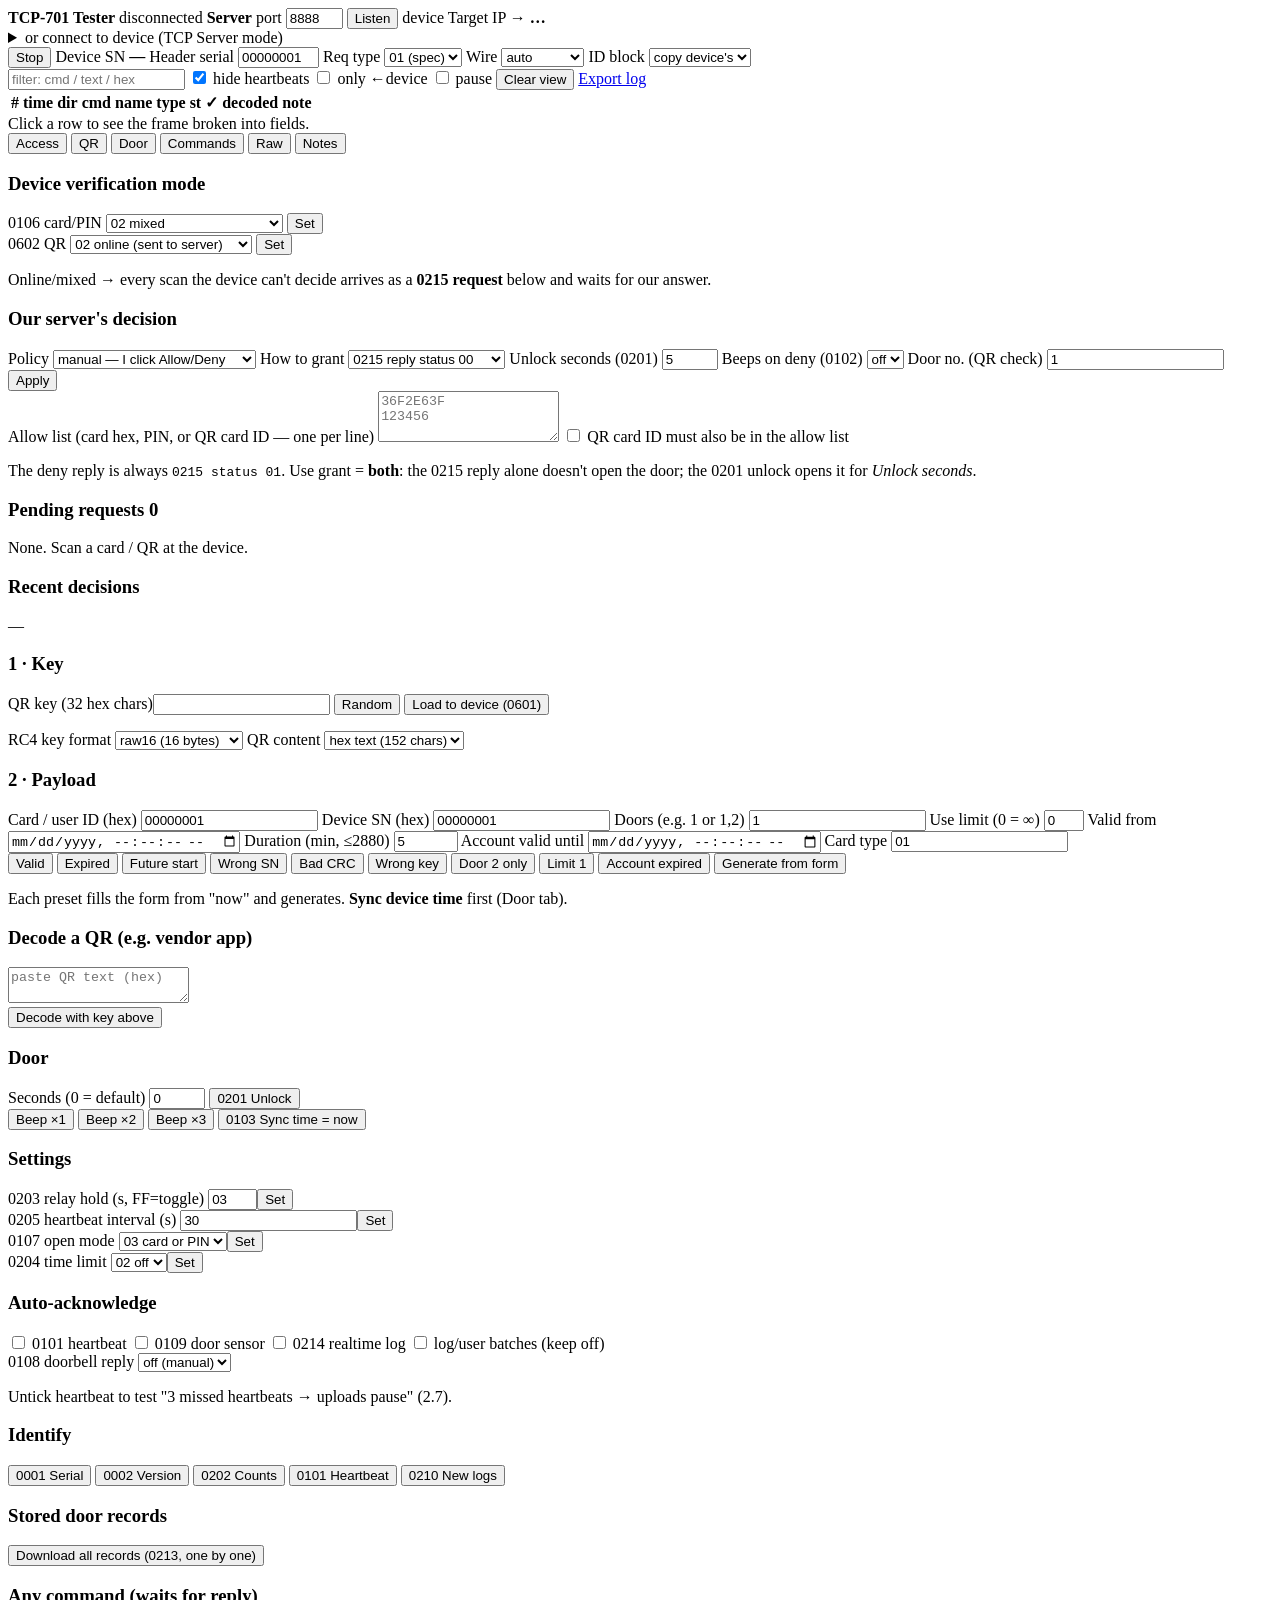
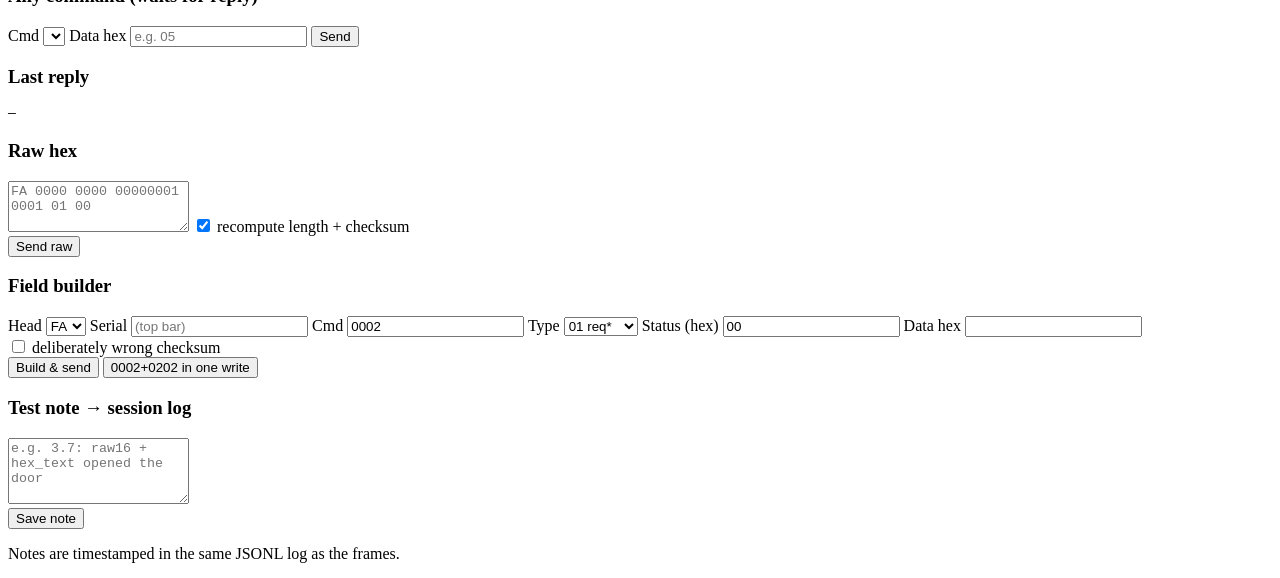
==== tools/tcp701-tester/static/index.html @ d20b8e32 "Initial commit" ====
<!doctype html>
<html lang="en">
<head>
  <meta charset="utf-8">
  <meta name="viewport" content="width=device-width, initial-scale=1">
  <title>TCP-701 Tester</title>
  <link rel="stylesheet" href="/static/style.css">
</head>
<body>
<header class="bar">
  <strong class="brand">TCP-701 Tester</strong>
  <span id="led" class="led off" title="connection"></span>
  <span id="statusText" class="muted">disconnected</span>
  <span class="sep"></span>
  <span class="group" title="Device in TCP Client mode connects to this PC">
    <b>Server</b> port <input id="listenPort" value="8888" size="5">
    <button id="btnListen" class="primary">Listen</button>
    <span class="muted">device Target IP → <b id="pcIps" class="mono">…</b></span>
  </span>
  <span class="sep"></span>
  <details class="group">
    <summary class="muted">or connect to device (TCP Server mode)</summary>
    <label>IP <input id="host" value="192.168.3.7" size="13"></label>
    <label>Port <input id="port" value="8887" size="5"></label>
    <button id="btnConnect">Connect</button>
    <button id="btnProbe" title="Check IP:port; shift-click scans the whole /24">Probe</button>
  </details>
  <button id="btnDisconnect">Stop</button>
  <span class="sep"></span>
  <span class="kv">Device SN <b id="devSn" class="mono">—</b></span>
  <span class="kv">Header serial <input id="hdrSerial" value="00000001" size="8"></span>
  <label class="kv">Req type
    <select id="reqType"><option value="1">01 (spec)</option><option value="0">00</option></select>
  </label>
  <label class="kv" title="How frames are written on the wire. The real device uses ASCII hex text.">Wire
    <select id="wireMode"><option value="auto">auto</option><option value="ascii">ASCII hex</option><option value="binary">binary</option></select>
    <b id="wireNow" class="mono"></b>
  </label>
  <label class="kv" title="8-byte ID block after the head byte (real device sends FF×8; not in the spec)">ID block
    <select id="prefixMode"><option value="echo">copy device's</option><option value="none">none</option><option value="ff8">FF×8</option></select>
  </label>
</header>

<main>
  <section class="traffic">
    <div class="toolbar">
      <input id="filter" placeholder="filter: cmd / text / hex">
      <label><input type="checkbox" id="hideHb" checked> hide heartbeats</label>
      <label><input type="checkbox" id="onlyRx"> only ←device</label>
      <label><input type="checkbox" id="pause"> pause</label>
      <button id="btnClear">Clear view</button>
      <a id="btnExport" href="/api/log/export" class="button">Export log</a>
      <span id="count" class="muted"></span>
    </div>
    <div class="tablewrap" id="tablewrap">
      <table id="traffic">
        <thead><tr><th>#</th><th>time</th><th>dir</th><th>cmd</th><th>name</th><th>type</th><th>st</th><th>✓</th><th>decoded</th><th>note</th></tr></thead>
        <tbody id="rows"></tbody>
      </table>
    </div>
    <div class="detail" id="detail"><span class="muted">Click a row to see the frame broken into fields.</span></div>
  </section>

  <aside class="panel">
    <nav class="tabs">
      <button data-tab="access" class="active">Access</button>
      <button data-tab="qr">QR</button>
      <button data-tab="door">Door</button>
      <button data-tab="quick">Commands</button>
      <button data-tab="raw">Raw</button>
      <button data-tab="notes">Notes</button>
    </nav>

    <!-- ============================ ACCESS (server decisions) -->
    <div class="tab active" id="tab-access">
      <h3>Device verification mode</h3>
      <div class="row">
        <label>0106 card/PIN
          <select id="mode0106"><option value="00">00 offline (device decides)</option><option value="01">01 online (server decides)</option><option value="02" selected>02 mixed</option></select>
        </label>
        <button id="btnMode0106">Set</button>
      </div>
      <div class="row">
        <label>0602 QR
          <select id="mode0602"><option value="01">01 offline (device decrypts)</option><option value="02" selected>02 online (sent to server)</option></select>
        </label>
        <button id="btnMode0602">Set</button>
      </div>
      <p class="hint">Online/mixed → every scan the device can't decide arrives as a <b>0215 request</b> below and waits for our answer.</p>

      <h3>Our server's decision</h3>
      <div class="grid2">
        <label>Policy
          <select id="accPolicy">
            <option value="manual">manual — I click Allow/Deny</option>
            <option value="rules">rules — allow list + QR checks</option>
            <option value="allow">allow everything</option>
            <option value="deny">deny everything</option>
          </select>
        </label>
        <label>How to grant
          <select id="accGrant">
            <option value="status">0215 reply status 00</option>
            <option value="0201">0201 unlock command</option>
            <option value="both">both</option>
          </select>
        </label>
        <label>Unlock seconds (0201) <input id="accUnlockSec" type="number" value="5" min="0" max="254" title="How long the door opens on allow. 0 = device default (0203), untested"></label>
        <label>Beeps on deny (0102)
          <select id="accDenyBeeps"><option value="0">off</option><option value="1">1</option><option value="2">2</option><option value="3">3</option></select>
        </label>
        <label>Door no. (QR check) <input id="accDoor" value="1"></label>
        <label>&nbsp;<button id="btnAccSave" class="primary">Apply</button></label>
      </div>
      <label class="stack">Allow list (card hex, PIN, or QR card ID — one per line)
        <textarea id="accAllow" rows="3" placeholder="36F2E63F&#10;123456"></textarea>
      </label>
      <label><input type="checkbox" id="accQrList"> QR card ID must also be in the allow list</label>
      <p class="hint">The deny reply is always <code>0215 status 01</code>. Use grant = <b>both</b>: the 0215 reply alone doesn't open the door; the 0201 unlock opens it for <i>Unlock seconds</i>.</p>

      <h3>Pending requests <span id="pendingCount" class="badge">0</span></h3>
      <div id="pendingList"><p class="muted">None. Scan a card / QR at the device.</p></div>
      <h3>Recent decisions</h3>
      <div id="accessHistory" class="out small">—</div>
    </div>

    <!-- ============================ QR -->
    <div class="tab" id="tab-qr">
      <h3>1 · Key</h3>
      <div class="row">
        <label class="grow">QR key (32 hex chars)<input id="qrKey" class="mono"></label>
        <button id="btnKeyRandom">Random</button>
        <button id="btnKeyLoad" class="primary" title="Sends 0601 and remembers the key for server-side decryption">Load to device (0601)</button>
      </div>
      <p id="keyState" class="warn-text"></p>
      <div class="grid2">
        <label>RC4 key format <select id="qrKeyFmt"><option value="raw16">raw16 (16 bytes)</option><option value="ascii32">ascii32 (32 chars)</option></select></label>
        <label>QR content <select id="qrContentFmt"><option value="hex_text">hex text (152 chars)</option><option value="binary">binary (76 bytes)</option></select></label>
      </div>

      <h3>2 · Payload</h3>
      <div class="grid2">
        <label>Card / user ID (hex) <input id="qrCard" value="00000001" class="mono"></label>
        <label>Device SN (hex) <input id="qrSn" value="00000001" class="mono"></label>
        <label>Doors (e.g. 1 or 1,2) <input id="qrDoors" value="1"></label>
        <label>Use limit (0 = ∞) <input id="qrLimit" type="number" value="0" min="0" max="9"></label>
        <label>Valid from <input id="qrStart" type="datetime-local" step="1"></label>
        <label>Duration (min, ≤2880) <input id="qrDur" type="number" value="5" min="1" max="2880"></label>
        <label>Account valid until <input id="qrValidity" type="datetime-local" step="1"></label>
        <label>Card type <input id="qrCardType" value="01" class="mono"></label>
      </div>
      <div class="btns presets">
        <button data-preset="valid" class="primary">Valid</button>
        <button data-preset="expired">Expired</button>
        <button data-preset="future">Future start</button>
        <button data-preset="wrongsn">Wrong SN</button>
        <button data-preset="badcrc">Bad CRC</button>
        <button data-preset="wrongkey">Wrong key</button>
        <button data-preset="door2">Door 2 only</button>
        <button data-preset="limit1">Limit 1</button>
        <button data-preset="acctexp">Account expired</button>
        <button data-preset="form" title="Use the form exactly as filled in">Generate from form</button>
      </div>
      <p class="hint">Each preset fills the form from "now" and generates. <b>Sync device time</b> first (Door tab).</p>

      <div id="qrOut" class="qrout" hidden>
        <div class="qrcard" id="qrCardBox" title="click for fullscreen"><div id="qrSvg"></div><div id="qrLabel" class="qrlabel"></div></div>
        <div class="btns">
          <button id="btnQrFull">Fullscreen</button>
          <button data-result="opened" class="ok">✔ Opened</button>
          <button data-result="denied" class="bad">✖ Denied</button>
          <button data-result="nothing">∅ No reaction</button>
        </div>
        <input id="qrResultNote" placeholder="optional note (beep, LED colour, delay…)">
        <details><summary>Payload details</summary>
          <table class="kvtable" id="qrFields"></table>
          <div class="out small" id="qrContent"></div>
        </details>
      </div>

      <h3>Decode a QR (e.g. vendor app)</h3>
      <textarea id="qrDecodeIn" rows="2" placeholder="paste QR text (hex)"></textarea>
      <div class="btns"><button id="btnQrDecode">Decode with key above</button></div>
      <pre id="qrDecodeOut" class="out small" hidden></pre>
    </div>

    <!-- ============================ DOOR -->
    <div class="tab" id="tab-door">
      <h3>Door</h3>
      <div class="row">
        <label>Seconds (0 = default) <input id="unlockSec" type="number" value="0" min="0" max="255"></label>
        <button id="btnUnlock" class="primary">0201 Unlock</button>
      </div>
      <div class="btns">
        <button data-cmd="0102" data-data="01">Beep ×1</button>
        <button data-cmd="0102" data-data="02">Beep ×2</button>
        <button data-cmd="0102" data-data="03">Beep ×3</button>
        <button id="btnSyncTime" class="primary">0103 Sync time = now</button>
      </div>
      <h3>Settings</h3>
      <div class="row"><label>0203 relay hold (s, FF=toggle) <input id="relaySec" value="03" class="mono" size="4"></label><button id="btnRelay">Set</button></div>
      <div class="row"><label>0205 heartbeat interval (s) <input id="hbSec" type="number" value="30"></label><button id="btnHb">Set</button></div>
      <div class="row"><label>0107 open mode <select id="openMode"><option value="01">01 card only</option><option value="02">02 PIN only</option><option value="03" selected>03 card or PIN</option></select></label><button id="btnOpenMode">Set</button></div>
      <div class="row"><label>0204 time limit <select id="timeLimit"><option value="01">01 on</option><option value="02" selected>02 off</option></select></label><button id="btnTimeLimit">Set</button></div>
      <h3>Auto-acknowledge</h3>
      <div class="checks">
        <label><input type="checkbox" data-auto="0101"> 0101 heartbeat</label>
        <label><input type="checkbox" data-auto="0109"> 0109 door sensor</label>
        <label><input type="checkbox" data-auto="0214"> 0214 realtime log</label>
        <label title="Keep OFF: the device never accepts this ack, and for 0505 it causes an endless resend loop"><input type="checkbox" data-auto="batch"> log/user batches (keep off)</label>
      </div>
      <div class="row"><label>0108 doorbell reply <select id="auto0108"><option value="off">off (manual)</option><option value="open">open door</option><option value="deny">don't open</option></select></label></div>
      <p class="hint">Untick heartbeat to test "3 missed heartbeats → uploads pause" (2.7).</p>
    </div>

    <!-- ============================ COMMANDS -->
    <div class="tab" id="tab-quick">
      <h3>Identify</h3>
      <div class="btns">
        <button data-cmd="0001">0001 Serial</button>
        <button data-cmd="0002">0002 Version</button>
        <button data-cmd="0202">0202 Counts</button>
        <button data-cmd="0101">0101 Heartbeat</button>
        <button data-cmd="0210">0210 New logs</button>
      </div>
      <h3>Stored door records</h3>
      <div class="row"><button id="btnRecords" class="primary">Download all records (0213, one by one)</button> <span id="recordsInfo" class="muted"></span></div>
      <h3>Any command (waits for reply)</h3>
      <div class="row">
        <label>Cmd <select id="anyCmd"></select></label>
        <label>Data hex <input id="anyData" placeholder="e.g. 05"></label>
        <button id="btnAny" class="primary">Send</button>
      </div>
      <h3>Last reply</h3>
      <pre id="lastReply" class="out">—</pre>
    </div>

    <!-- ============================ RAW -->
    <div class="tab" id="tab-raw">
      <h3>Raw hex</h3>
      <textarea id="rawHex" rows="3" placeholder="FA 0000 0000 00000001 0001 01 00"></textarea>
      <label><input type="checkbox" id="rawFix" checked> recompute length + checksum</label>
      <div class="btns"><button id="btnRaw" class="primary">Send raw</button></div>
      <h3>Field builder</h3>
      <div class="grid2">
        <label>Head <select id="bHead"><option>FA</option><option>AF</option></select></label>
        <label>Serial <input id="bSerial" placeholder="(top bar)"></label>
        <label>Cmd <input id="bCmd" value="0002"></label>
        <label>Type <select id="bType"><option value="0">00 req</option><option value="1" selected>01 req*</option><option value="2">02 resp</option><option value="3">03 event</option></select></label>
        <label>Status (hex) <input id="bStatus" value="00"></label>
        <label>Data hex <input id="bData"></label>
      </div>
      <label><input type="checkbox" id="bBad"> deliberately wrong checksum</label>
      <div class="btns">
        <button id="btnBuild" class="primary">Build &amp; send</button>
        <button id="btnDouble">0002+0202 in one write</button>
      </div>
    </div>

    <!-- ============================ NOTES -->
    <div class="tab" id="tab-notes">
      <h3>Test note → session log</h3>
      <textarea id="noteText" rows="4" placeholder="e.g. 3.7: raw16 + hex_text opened the door"></textarea>
      <div class="btns"><button id="btnNote" class="primary">Save note</button></div>
      <p class="hint">Notes are timestamped in the same JSONL log as the frames.</p>
    </div>
  </aside>
</main>

<div id="fullscreen" hidden>
  <div id="fsSvg"></div><div id="fsLabel"></div>
  <div class="fsctl"><button id="fsSmaller">−</button><span id="fsSize"></span><button id="fsBigger">+</button><button id="fsClose">Close</button></div>
  <p>Spec: ~2.5 cm on screen; too large will not scan up close. Max brightness.</p>
</div>
<div id="toast"></div>
<script src="/static/app.js"></script>
</body>
</html>
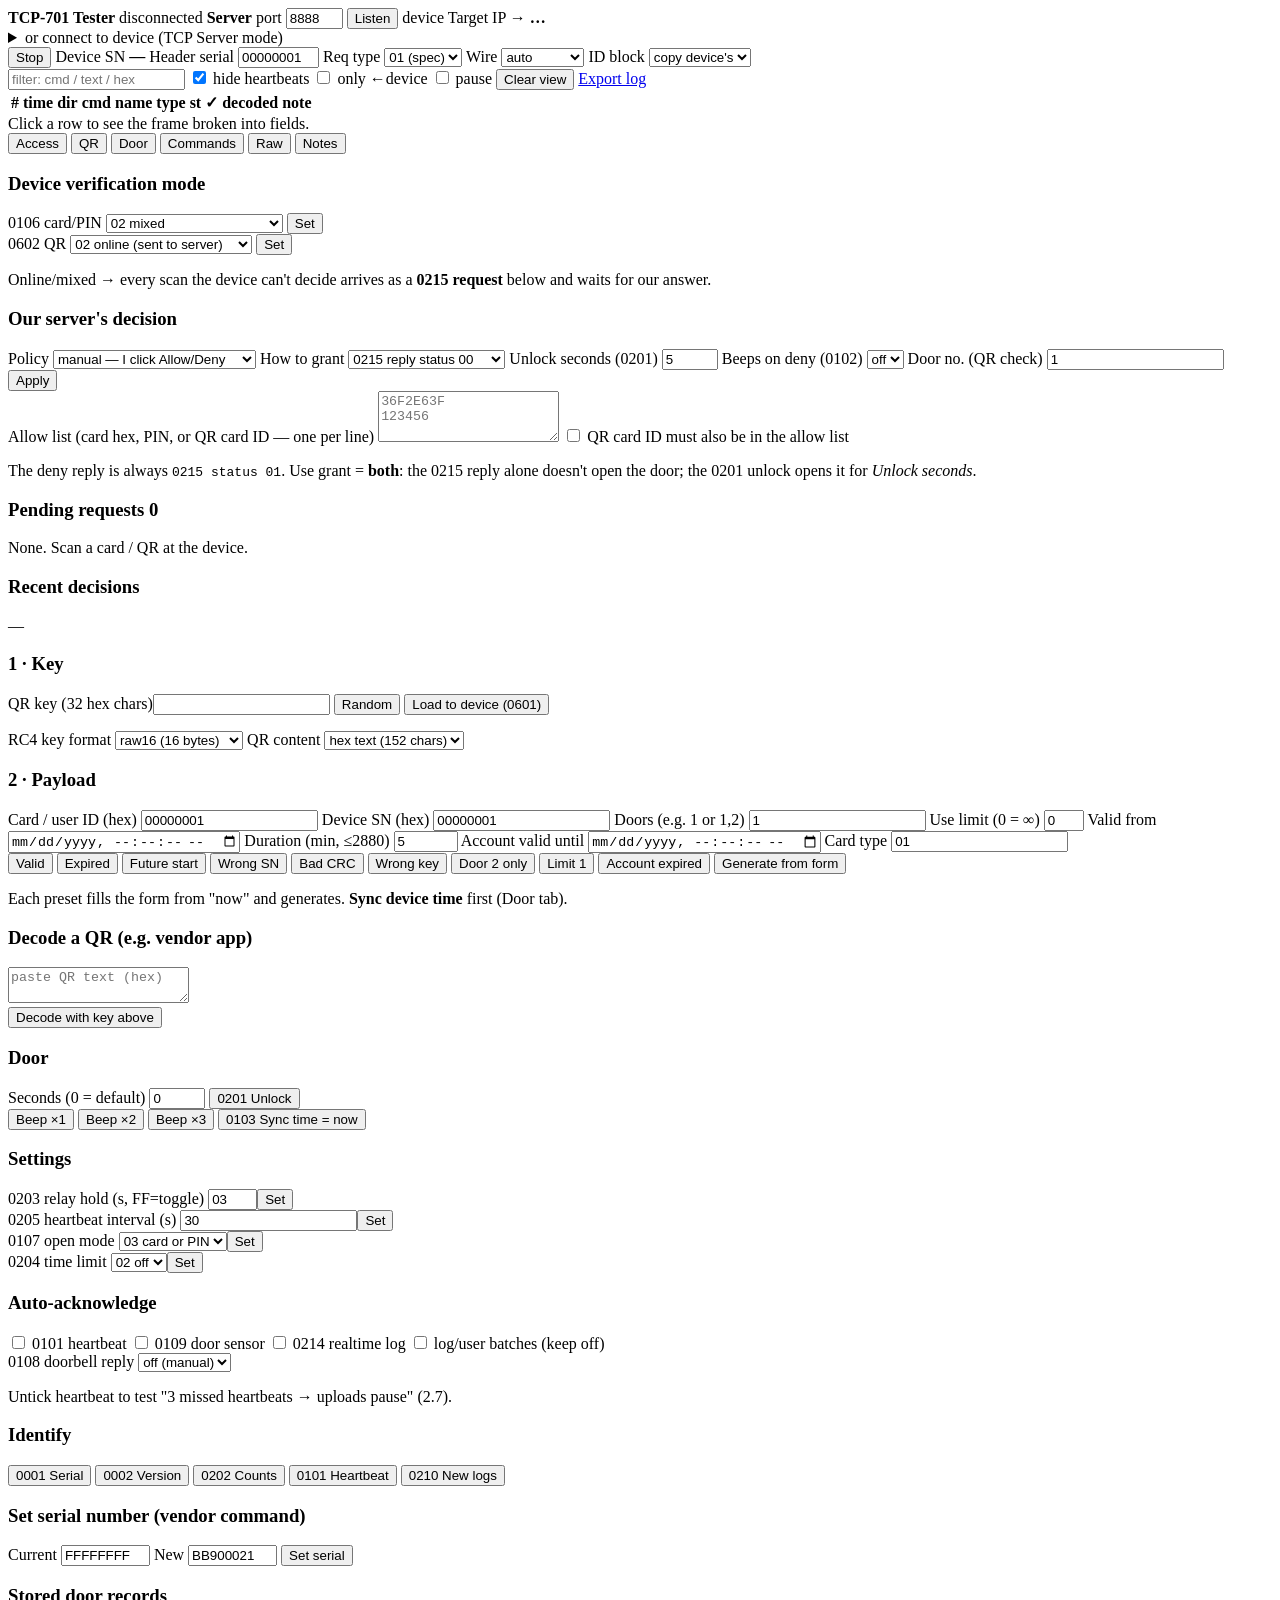
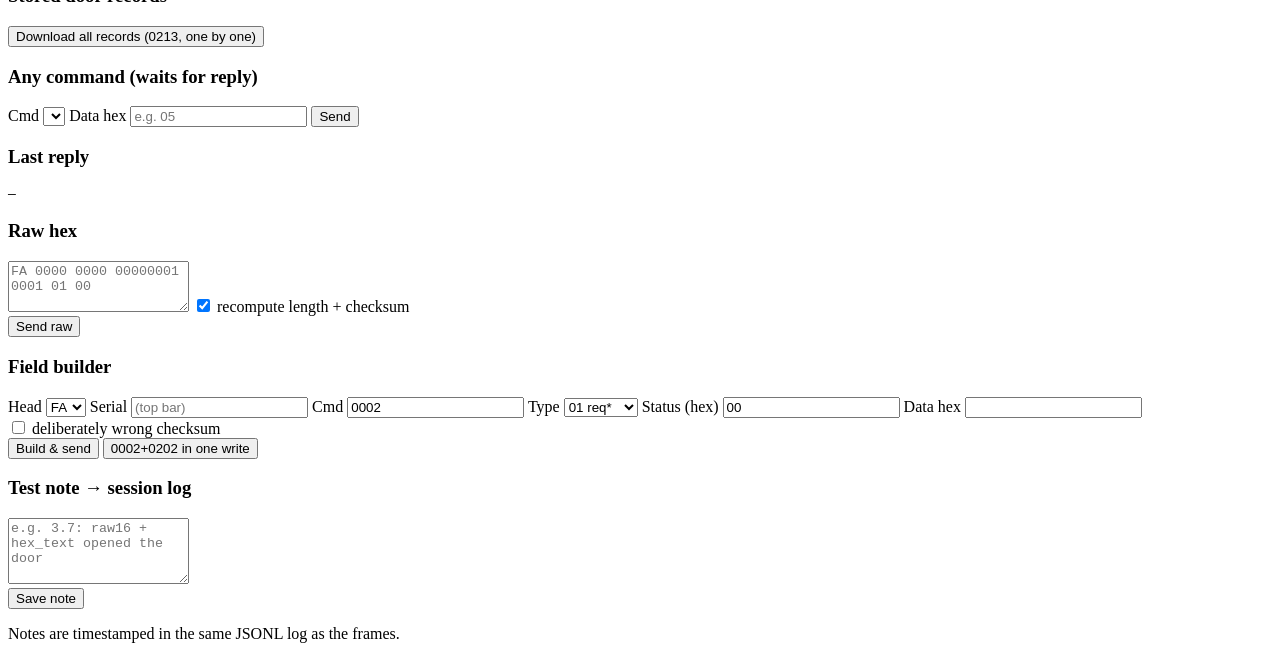
==== commit 9e6d1976: "tested serial number setting" ====
--- a/tools/tcp701-tester/static/index.html
+++ b/tools/tcp701-tester/static/index.html
@@ -223,6 +223,12 @@
         <button data-cmd="0101">0101 Heartbeat</button>
         <button data-cmd="0210">0210 New logs</button>
       </div>
+      <h3>Set serial number (vendor command)</h3>
+      <div class="row">
+        <label>Current <input id="serCur" value="FFFFFFFF" class="mono" size="9"></label>
+        <label>New <input id="serNew" value="BB900021" class="mono" size="9"></label>
+        <button id="btnSetSerial" class="primary" title="Vendor frame, cmd 0000 + AFFFAC88 + serial; no reply expected, then 0001 is read to verify">Set serial</button>
+      </div>
       <h3>Stored door records</h3>
       <div class="row"><button id="btnRecords" class="primary">Download all records (0213, one by one)</button> <span id="recordsInfo" class="muted"></span></div>
       <h3>Any command (waits for reply)</h3>
@@ -273,6 +279,6 @@
   <p>Spec: ~2.5 cm on screen; too large will not scan up close. Max brightness.</p>
 </div>
 <div id="toast"></div>
-<script src="/static/app.js"></script>
+<script src="/static/app.js?v=2"></script>
 </body>
 </html>
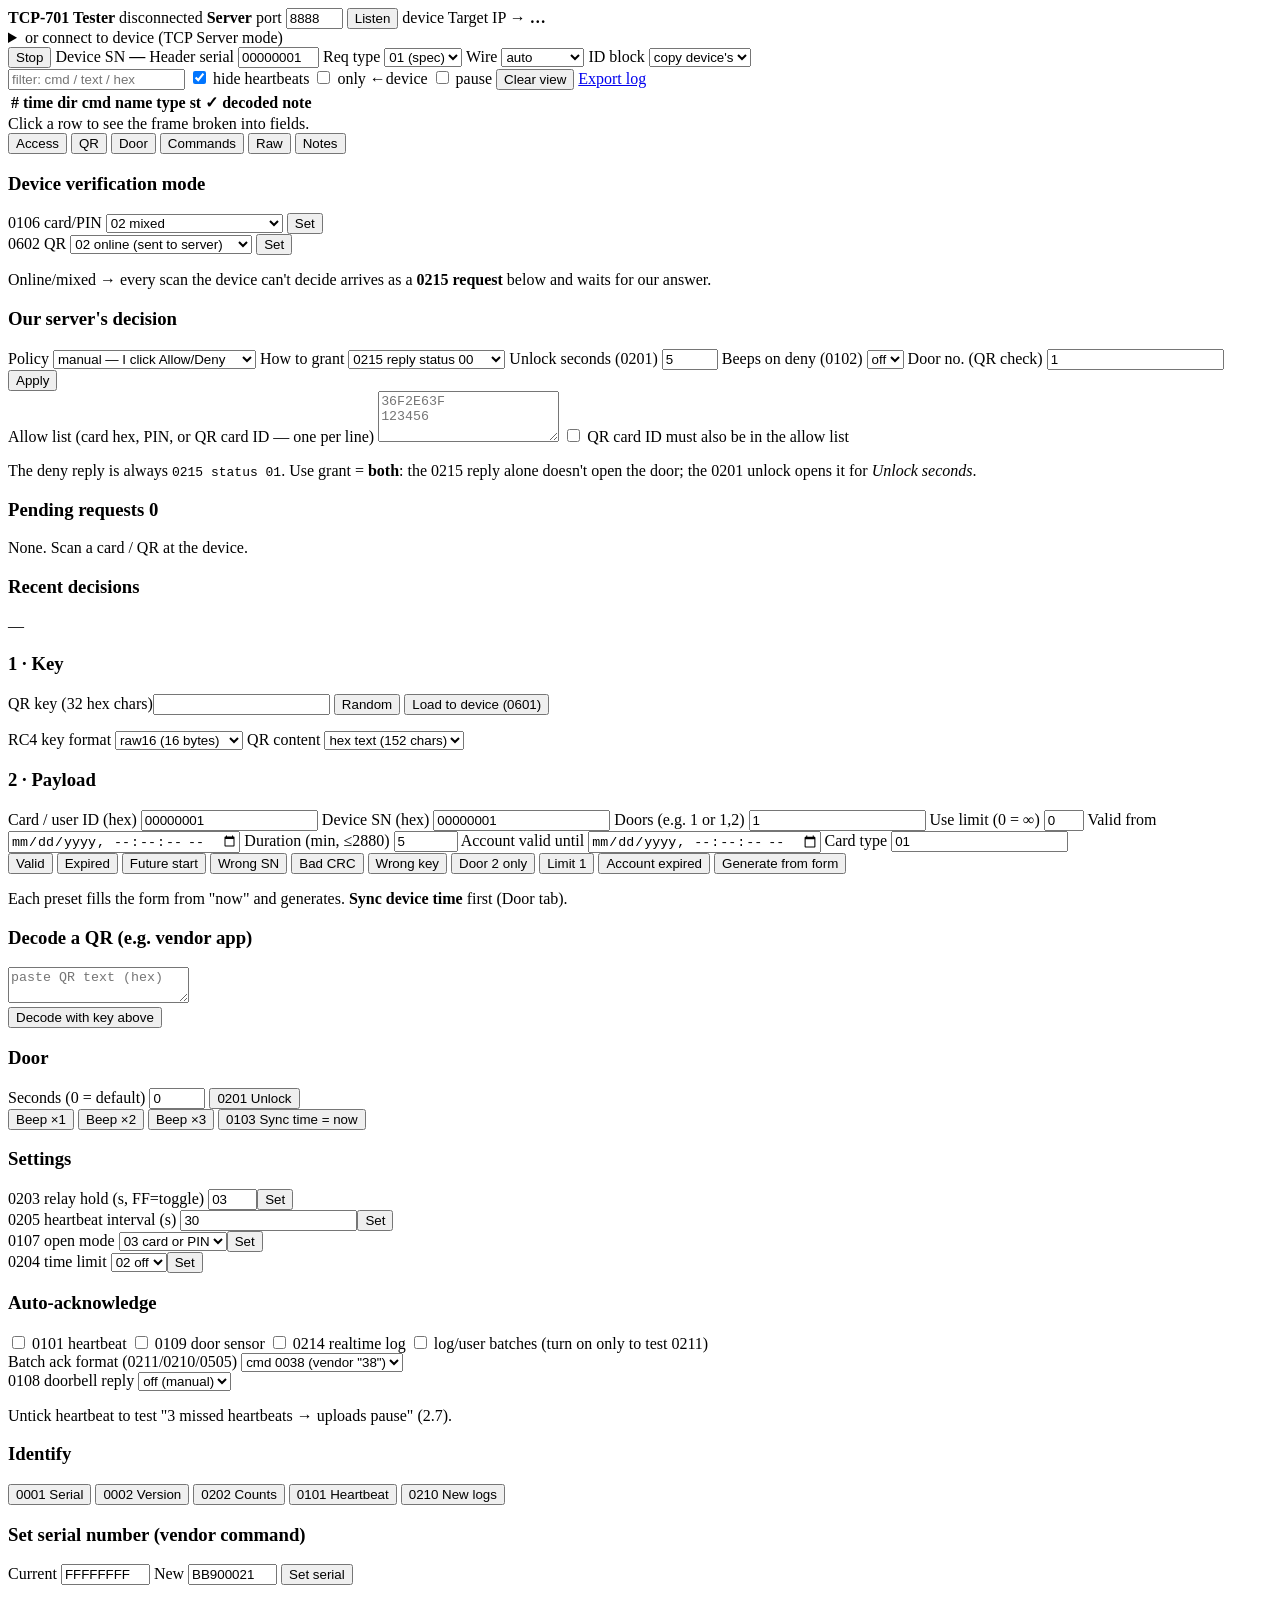
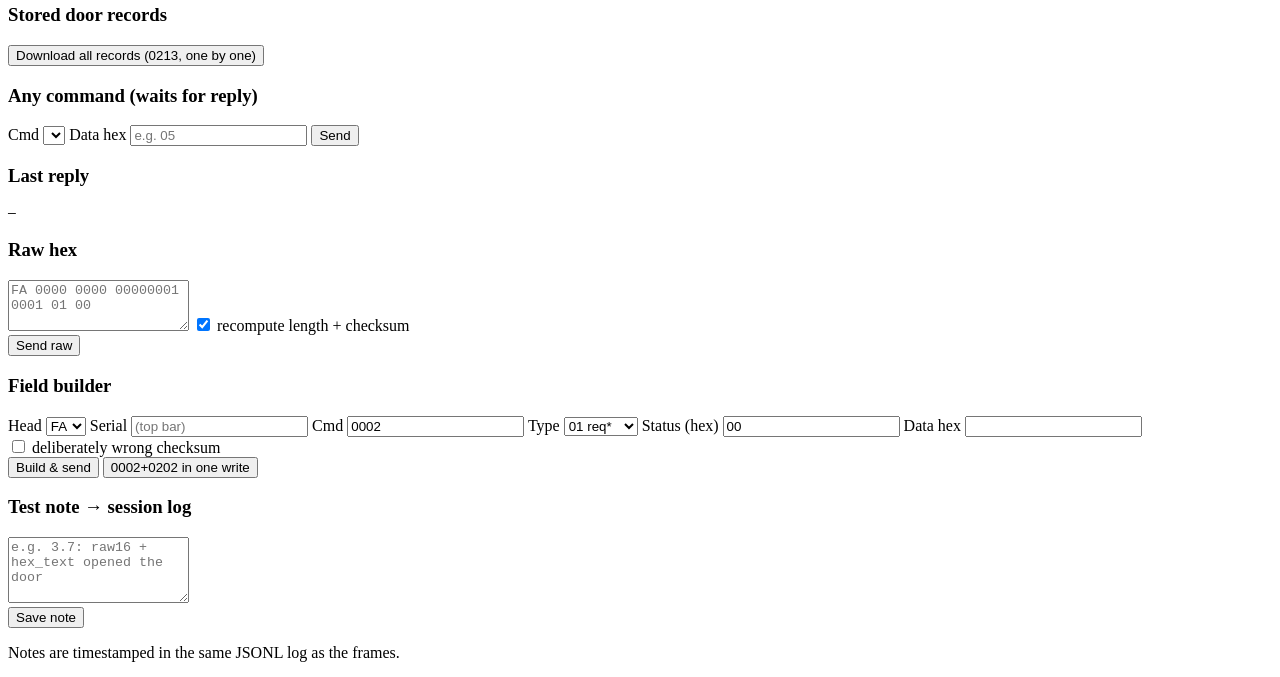
==== commit 3eda4b67: "testing of batch upload logs" ====
--- a/tools/tcp701-tester/static/index.html
+++ b/tools/tcp701-tester/static/index.html
@@ -207,8 +207,12 @@
         <label><input type="checkbox" data-auto="0101"> 0101 heartbeat</label>
         <label><input type="checkbox" data-auto="0109"> 0109 door sensor</label>
         <label><input type="checkbox" data-auto="0214"> 0214 realtime log</label>
-        <label title="Keep OFF: the device never accepts this ack, and for 0505 it causes an endless resend loop"><input type="checkbox" data-auto="batch"> log/user batches (keep off)</label>
-      </div>
+        <label title="Keep OFF: the device never accepts this ack, and for 0505 it causes an endless resend loop"><input type="checkbox" data-auto="batch"> log/user batches (turn on only to test 0211)</label>
+      </div>
+      <div class="row"><label>Batch ack format (0211/0210/0505) <select id="batchAck">
+        <option value="cmd0038">cmd 0038 (vendor "38")</option><option value="cmd0238">cmd 0238</option>
+        <option value="status38">status 38</option><option value="data38">data 38</option>
+        <option value="type38">type 38</option><option value="plain">plain (old, rejected)</option></select></label></div>
       <div class="row"><label>0108 doorbell reply <select id="auto0108"><option value="off">off (manual)</option><option value="open">open door</option><option value="deny">don't open</option></select></label></div>
       <p class="hint">Untick heartbeat to test "3 missed heartbeats → uploads pause" (2.7).</p>
     </div>
@@ -279,6 +283,6 @@
   <p>Spec: ~2.5 cm on screen; too large will not scan up close. Max brightness.</p>
 </div>
 <div id="toast"></div>
-<script src="/static/app.js?v=2"></script>
+<script src="/static/app.js?v=3"></script>
 </body>
 </html>
